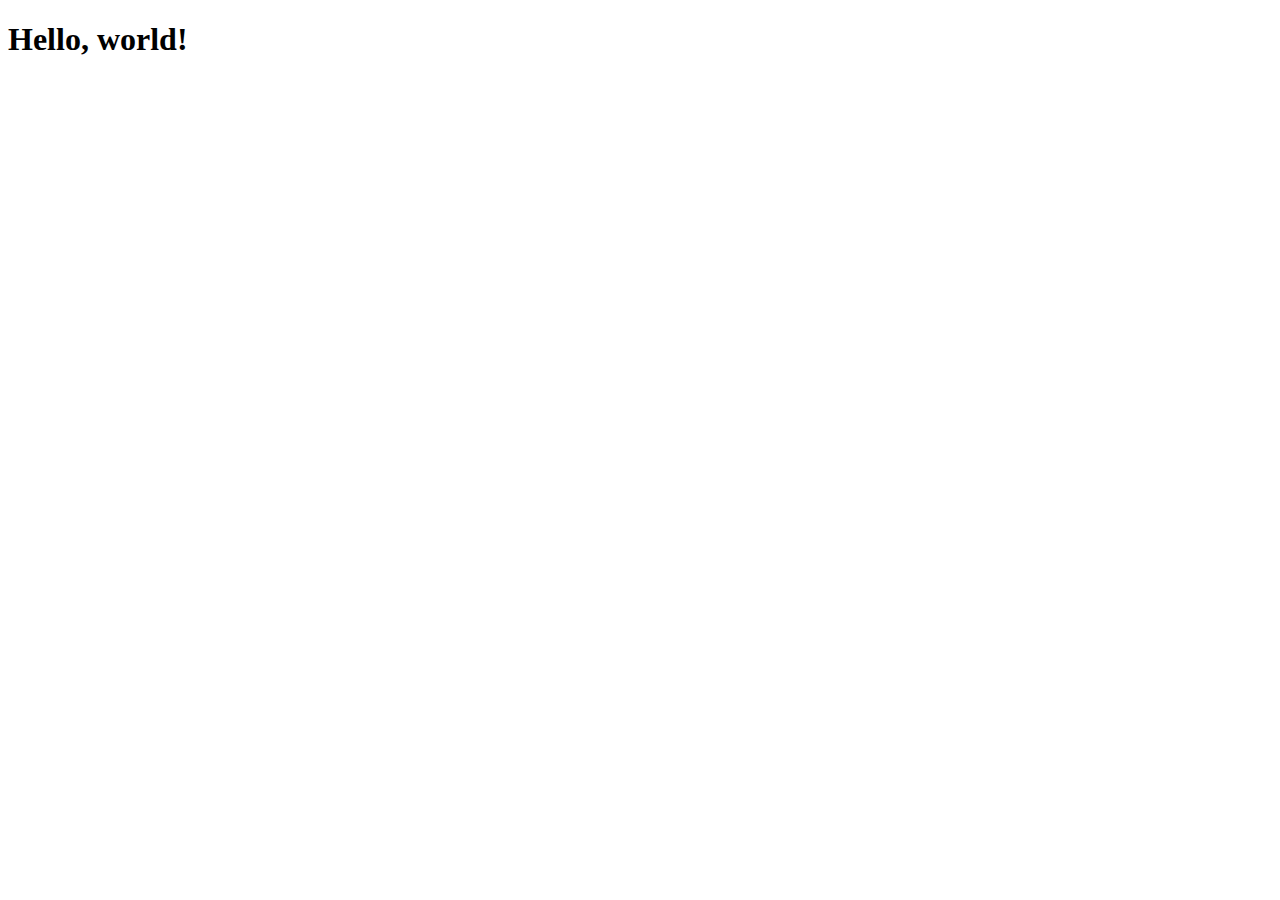
==== bootstrap-installation/index.html @ 734cbd1c "Added folder for Bootstrap." ====
<!doctype html>
<html lang="en">
  <head>
    <!-- Required meta tags -->
    <meta charset="utf-8">
    <meta name="viewport" content="width=device-width, initial-scale=1, shrink-to-fit=no">

    <!-- Bootstrap CSS -->
    <link rel="stylesheet" href="https://cdn.jsdelivr.net/npm/bootstrap@4.5.3/dist/css/bootstrap.min.css" integrity="sha384-TX8t27EcRE3e/ihU7zmQxVncDAy5uIKz4rEkgIXeMed4M0jlfIDPvg6uqKI2xXr2" crossorigin="anonymous">

    <title>Hello, world!</title>
  </head>
  <body>
    <h1>Hello, world!</h1>

    <!-- Optional JavaScript; choose one of the two! -->

    <!-- Option 1: jQuery and Bootstrap Bundle (includes Popper) -->
    <script src="https://code.jquery.com/jquery-3.5.1.slim.min.js" integrity="sha384-DfXdz2htPH0lsSSs5nCTpuj/zy4C+OGpamoFVy38MVBnE+IbbVYUew+OrCXaRkfj" crossorigin="anonymous"></script>
    <script src="https://cdn.jsdelivr.net/npm/bootstrap@4.5.3/dist/js/bootstrap.bundle.min.js" integrity="sha384-ho+j7jyWK8fNQe+A12Hb8AhRq26LrZ/JpcUGGOn+Y7RsweNrtN/tE3MoK7ZeZDyx" crossorigin="anonymous"></script>

    <!-- Option 2: jQuery, Popper.js, and Bootstrap JS
    <script src="https://code.jquery.com/jquery-3.5.1.slim.min.js" integrity="sha384-DfXdz2htPH0lsSSs5nCTpuj/zy4C+OGpamoFVy38MVBnE+IbbVYUew+OrCXaRkfj" crossorigin="anonymous"></script>
    <script src="https://cdn.jsdelivr.net/npm/popper.js@1.16.1/dist/umd/popper.min.js" integrity="sha384-9/reFTGAW83EW2RDu2S0VKaIzap3H66lZH81PoYlFhbGU+6BZp6G7niu735Sk7lN" crossorigin="anonymous"></script>
    <script src="https://cdn.jsdelivr.net/npm/bootstrap@4.5.3/dist/js/bootstrap.min.js" integrity="sha384-w1Q4orYjBQndcko6MimVbzY0tgp4pWB4lZ7lr30WKz0vr/aWKhXdBNmNb5D92v7s" crossorigin="anonymous"></script>
    -->
  </body>
</html>
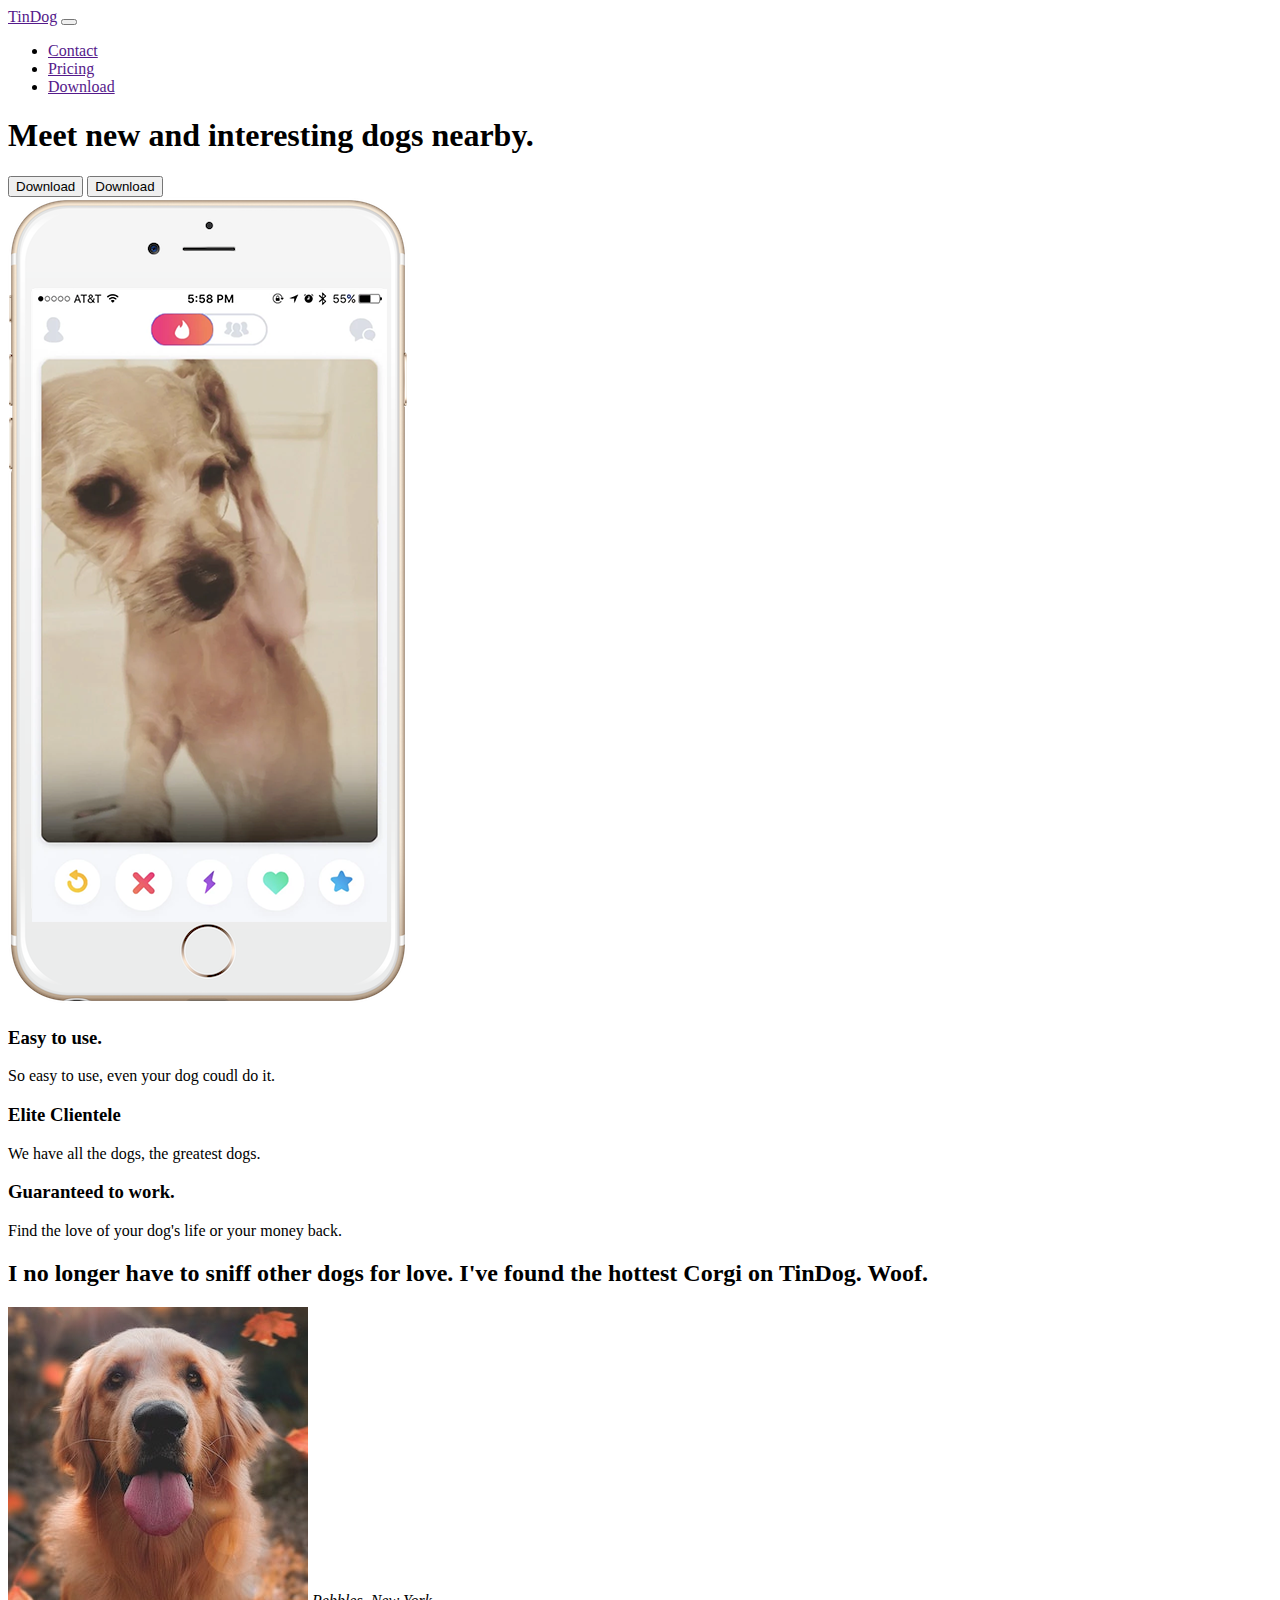
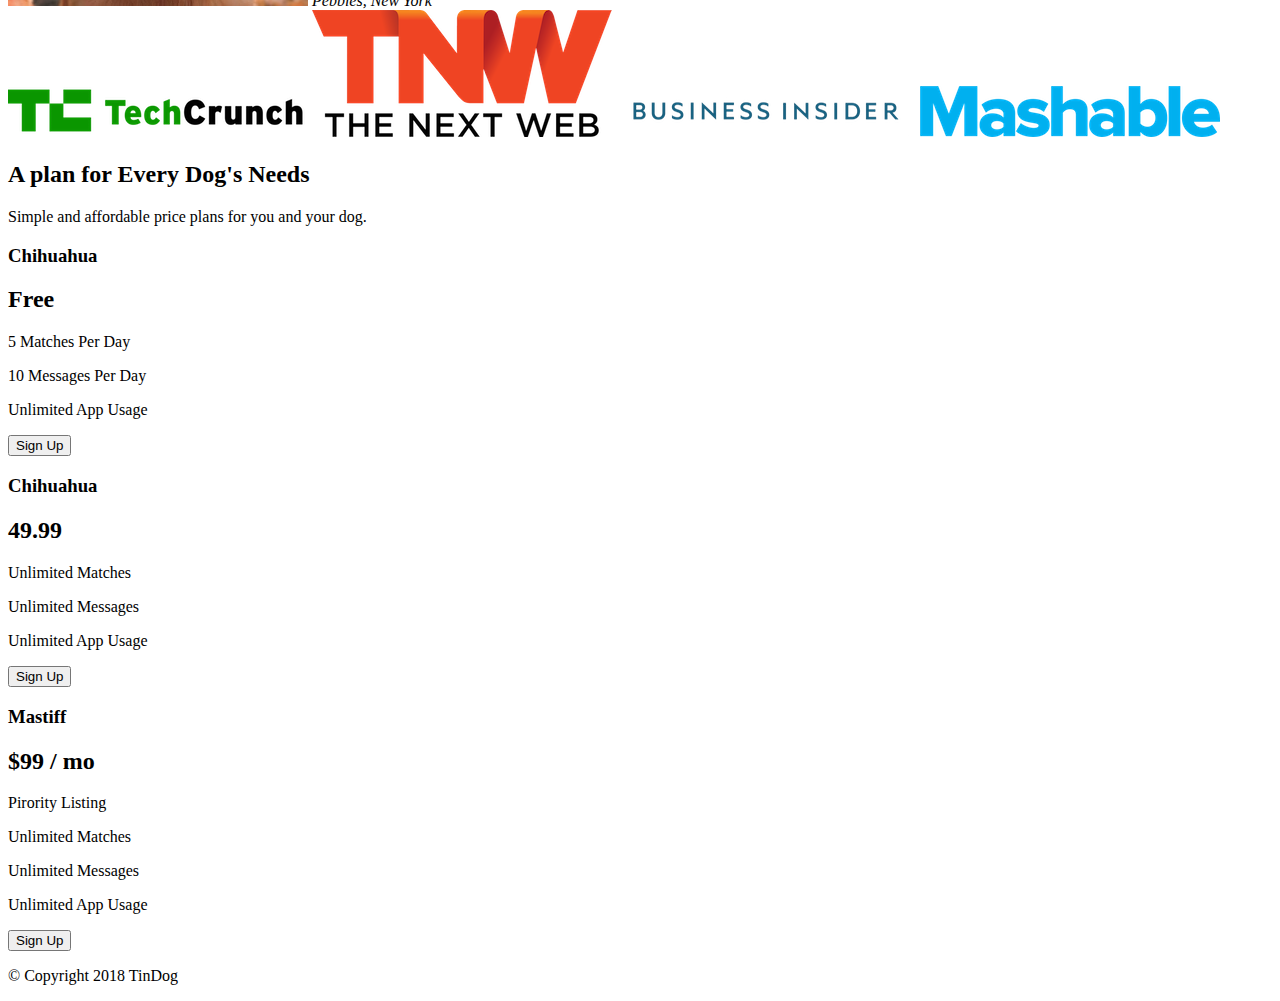
==== commit 7f51c8b1: "Began bootstrap project." ====
--- a/bootstrap-installation/index.html
+++ b/bootstrap-installation/index.html
@@ -8,10 +8,120 @@
     <!-- Bootstrap CSS -->
     <link rel="stylesheet" href="https://cdn.jsdelivr.net/npm/bootstrap@4.5.3/dist/css/bootstrap.min.css" integrity="sha384-TX8t27EcRE3e/ihU7zmQxVncDAy5uIKz4rEkgIXeMed4M0jlfIDPvg6uqKI2xXr2" crossorigin="anonymous">
 
-    <title>Hello, world!</title>
+    <title>TinDog</title>
   </head>
   <body>
-    <h1>Hello, world!</h1>
+
+    <section id="title">
+      
+      <nav class="navbar navbar-expand-lg navbar-dark bg-dark">
+        <a href="" class="navbar-brand">TinDog</a>
+        <button class="navbar-toggler" type="button" data-toggle="collapse" data-target="#navbarTogglerDemo01" aria-controls="navbarTogglerDemo01" aria-expanded="false" aria-label="Toggle navigation">
+          <span class="navbar-toggler-icon"></span>
+        </button>
+        <div class="collapse navbar-collapse" id="navbarTogglerDemo01">
+          <ul class="navbar-nav ml-auto">
+            <li class="nav-item">
+              <a href="" class="nav-link">Contact</a>
+            </li>
+            <li class="nav-item">
+              <a href="" class="nav-link">Pricing</a>
+            </li>
+            <li class="nav-item">
+              <a href="" class="nav-link">Download</a>
+            </li>
+          </ul>
+        </div>
+      </nav>
+
+      <div>
+        <h1>Meet new and interesting dogs nearby.</h1>
+        <button type="button">Download</button>
+        <button type="button">Download</button>  
+      </div>
+      <div>
+        <img src="images/iphone6.png" alt="iphone-mockup">
+      </div>
+
+    </section>
+
+    <!--  Features  -->
+
+    <section id="features">
+
+      <h3>Easy to use.</h3>
+      <p>So easy to use, even your dog coudl do it.</p>
+
+      <h3>Elite Clientele</h3>
+      <p>We have all the dogs, the greatest dogs.</p>
+      
+      <h3>Guaranteed to work.</h3>
+      <p>Find the love of your dog's life or your money back.</p>
+
+    </section>
+
+    <!-- Testimonials -->
+
+    <section id="testimonials">
+
+      <h2>I no longer have to sniff other dogs for love.  I've found the hottest Corgi on TinDog. Woof.</h2>
+      <img src="images/dog-img.jpg" alt="dog-profile">
+      <em>Pebbles, New York</em>
+
+    </section>
+
+    <!-- Press -->
+
+    <section id="press">
+      <img src="images/TechCrunch.png" alt="tc-logo">
+      <img src="images/tnw.png" alt="tnw-logo">
+      <img src="images/bizinsider.png" alt="biz-insider-logo">
+      <img src="images/mashable.png" alt="mashable-logo">
+
+
+    </section>
+
+    <!-- Pricing -->
+
+    <section id="pricing">
+
+      <h2>A plan for Every Dog's Needs</h2>
+      <p>Simple and affordable price plans for you and your dog.</p>
+
+      <h3>Chihuahua</h3>
+      <h2>Free</h2>
+      <p>5 Matches Per Day</p>
+      <p>10 Messages Per Day</p>
+      <p>Unlimited App Usage</p>
+      <button type="button">Sign Up</button>
+
+      <h3>Chihuahua</h3>
+      <h2>49.99</h2>
+      <p>Unlimited Matches</p>
+      <p>Unlimited Messages</p>
+      <p>Unlimited App Usage</p>
+      <button type="button">Sign Up</button>
+
+      <h3>Mastiff</h3>
+      <h2>$99 / mo</h2>
+      <p>Pirority Listing</p>
+      <p>Unlimited Matches</p>
+      <p>Unlimited Messages</p>
+      <p>Unlimited App Usage</p>
+      <button type="button">Sign Up</button>
+
+    </section>
+
+    
+  <!-- Footer -->
+
+  <footer id="footer">
+
+    <p>© Copyright 2018 TinDog</p>
+
+  </footer>
+
+
 
     <!-- Optional JavaScript; choose one of the two! -->
 
